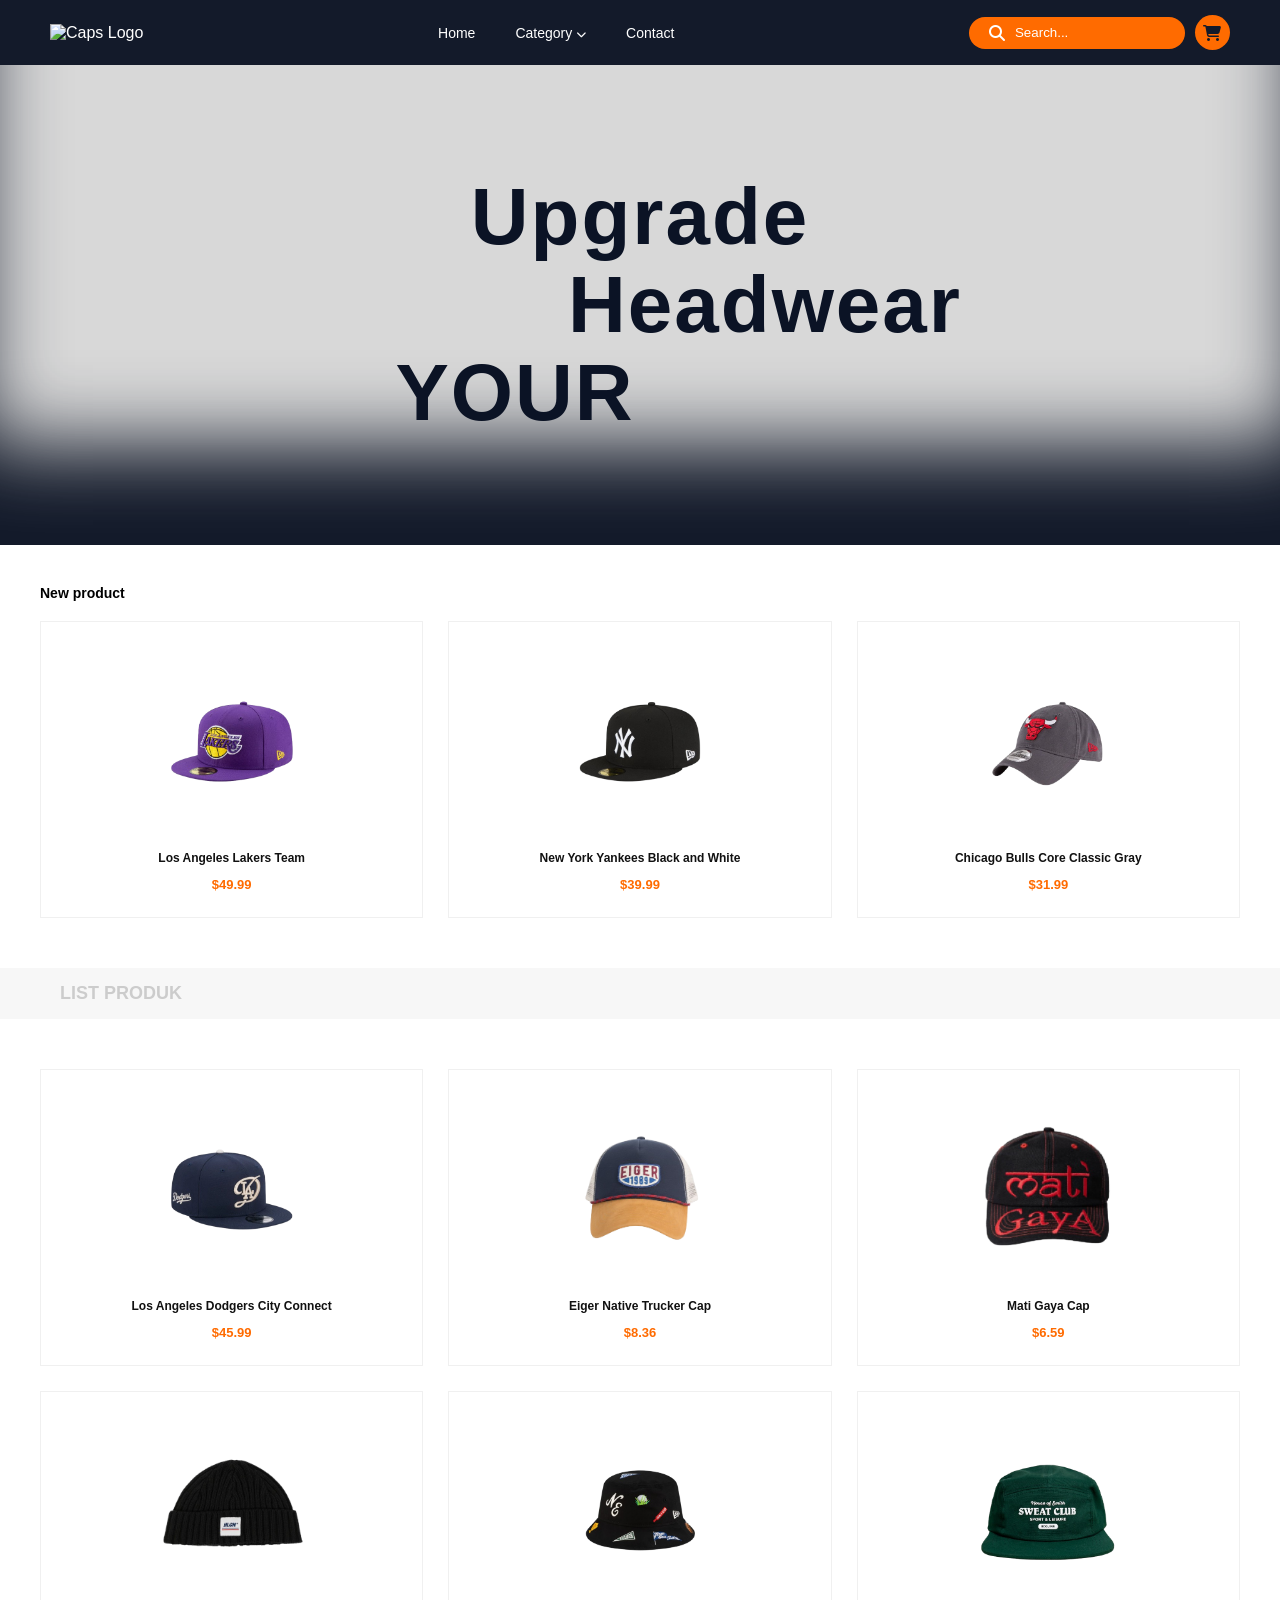
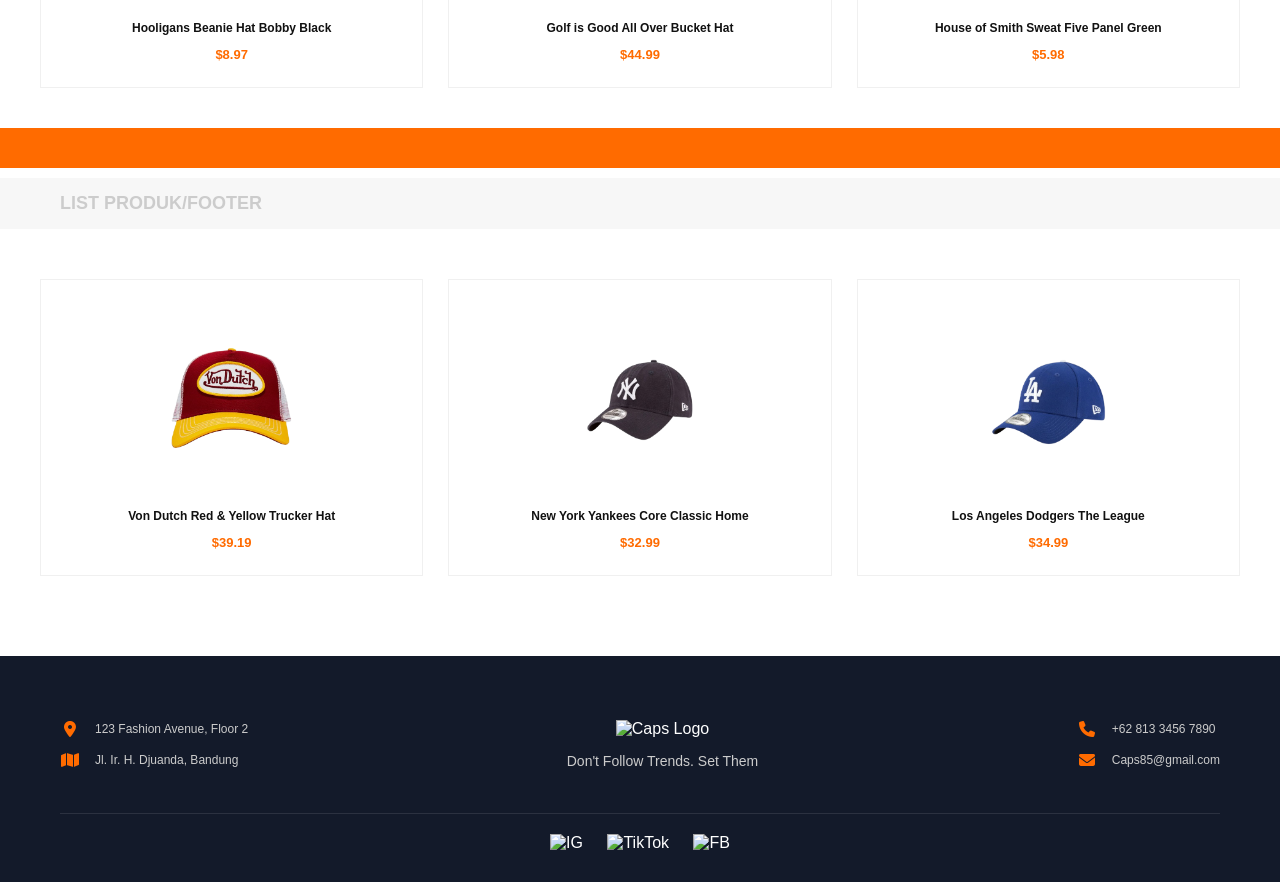
==== index.html @ 256df1fc "first commit" ====
<!DOCTYPE html>
<html lang="id">
<head>
    <meta charset="UTF-8">
    <meta name="viewport" content="width=device-width, initial-scale=1.0">
    <title>Caps - Premium Headwear</title>
    <link rel="stylesheet" href="https://cdnjs.cloudflare.com/ajax/libs/font-awesome/6.4.0/css/all.min.css">
    <link rel="stylesheet" href="css/style.css">
</head>
<body>

    <header class="navbar">
        <div class="logo">
            <img src="assets/images/logo.png" alt="Caps Logo">
        </div>
        <nav class="nav-links">
            <a href="index.html">Home</a>
            <a href="#">Category <i class="fa-solid fa-chevron-down" style="font-size: 10px;"></i></a>
            <a href="#">Contact</a>
        </nav>
        <div class="nav-actions">
            <div class="search-box">
                <i class="fa-solid fa-magnifying-glass"></i>
                <input type="text" placeholder="Search...">
            </div>
            <a href="cart.html" class="cart-icon">
                <i class="fa-solid fa-cart-shopping"></i>
            </a>
        </div>
    </header>

    <section class="hero">
        <div class="hero-text">
            <h1>Upgrade</h1>
            <h1 class="hero-right">Headwear</h1>
            <h1 class="hero-bottom">YOUR</h1>
        </div>
    </section>

    <section class="container products-section">
        <h2 class="section-title">New product</h2>
        <div class="product-grid">
            <div class="product-card" onclick="goToDetail('lakers')">
                <img src="assets/images/lakers.png" alt="Los Angeles Lakers Team">
                <h3>Los Angeles Lakers Team</h3>
                <p class="price">$49.99</p>
            </div>
            <div class="product-card" onclick="goToDetail('yankees-bw')">
                <img src="assets/images/yankees-bw.png" alt="New York Yankees Black and White">
                <h3>New York Yankees Black and White</h3>
                <p class="price">$39.99</p>
            </div>
            <div class="product-card" onclick="goToDetail('bulls')">
                <img src="assets/images/bulls.png" alt="Chicago Bulls Core Classic Gray">
                <h3>Chicago Bulls Core Classic Gray</h3>
                <p class="price">$31.99</p>
            </div>
        </div>
    </section>

    <div class="section-divider">
        <div class="container">
            <h2>LIST PRODUK</h2>
        </div>
    </div>
    
    <section class="container products-section">
        <div class="product-grid">
            <div class="product-card" onclick="goToDetail('dodgers-city')">
                <img src="assets/images/dodgers.png" alt="Los Angeles Dodgers City Connect">
                <h3>Los Angeles Dodgers City Connect</h3>
                <p class="price">$45.99</p>
            </div>
            <div class="product-card" onclick="goToDetail('eiger-native')">
                <img src="assets/images/eiger.png" alt="Eiger Native Trucker Cap">
                <h3>Eiger Native Trucker Cap</h3>
                <p class="price">$8.36</p>
            </div>
            <div class="product-card" onclick="goToDetail('matigaya')">
                <img src="assets/images/matigaya.png" alt="Mati Gaya Cap">
                <h3>Mati Gaya Cap</h3>
                <p class="price">$6.59</p>
            </div>
            <div class="product-card" onclick="goToDetail('beanie')">
                <img src="assets/images/beanie.png" alt="Hooligans Beanie Hat">
                <h3>Hooligans Beanie Hat Bobby Black</h3>
                <p class="price">$8.97</p>
            </div>
            <div class="product-card" onclick="goToDetail('bucket')">
                <img src="assets/images/bucket.png" alt="Golf is Good Bucket Hat">
                <h3>Golf is Good All Over Bucket Hat</h3>
                <p class="price">$44.99</p>
            </div>
            <div class="product-card" onclick="goToDetail('green-panel')">
                <img src="assets/images/green-panel.png" alt="House of Smith Panel Green">
                <h3>House of Smith Sweat Five Panel Green</h3>
                <p class="price">$5.98</p>
            </div>
        </div>
    </section>

    <div class="orange-banner"></div>

    <div class="section-divider">
        <div class="container">
            <h2>LIST PRODUK/FOOTER</h2>
        </div>
    </div>

    <section class="container products-section" style="margin-bottom: 40px;">
        <div class="product-grid">
            <div class="product-card" onclick="goToDetail('vondutch')">
                <img src="assets/images/vondutch.png" alt="Von Dutch Trucker Hat">
                <h3>Von Dutch Red & Yellow Trucker Hat</h3>
                <p class="price">$39.19</p>
            </div>
            <div class="product-card" onclick="goToDetail('yankees-home')">
                <img src="assets/images/yankees-home.png" alt="Yankees Classic Home">
                <h3>New York Yankees Core Classic Home</h3>
                <p class="price">$32.99</p>
            </div>
            <div class="product-card" onclick="goToDetail('dodgers-league')">
                <img src="assets/images/dodgers-league.png" alt="Dodgers The League">
                <h3>Los Angeles Dodgers The League</h3>
                <p class="price">$34.99</p>
            </div>
        </div>
    </section>

    <footer class="footer">
        <div class="container">
            <div class="footer-container">
                <div class="footer-left">
                    <p><i class="fa-solid fa-location-dot"></i> 123 Fashion Avenue, Floor 2</p>
                    <p><i class="fa-solid fa-map"></i> Jl. Ir. H. Djuanda, Bandung</p>
                </div>
                
                <div class="footer-center">
                    <img src="assets/images/logo.png" alt="Caps Logo" class="footer-logo">
                    <p class="slogan">Don't Follow Trends. Set Them</p>
                </div>

                <div class="footer-right">
                    <p><i class="fa-solid fa-phone"></i> +62 813 3456 7890</p>
                    <p><i class="fa-solid fa-envelope"></i> Caps85@gmail.com</p>
                </div>
            </div>
            <div class="footer-social">
                <img src="assets/images/ig-icon.png" alt="IG" class="social-icon">
                <img src="assets/images/tiktok-icon.png" alt="TikTok" class="social-icon">
                <img src="assets/images/fb-icon.png" alt="FB" class="social-icon">
            </div>
        </div>
    </footer>

    <script src="js/script.js"></script>
</body>
</html>
---- css/style.css ----
/* Reset & General Styles */
* {
    margin: 0;
    padding: 0;
    box-sizing: border-box;
    font-family: 'Segoe UI', Tahoma, Geneva, Verdana, sans-serif;
}

body {
    background-color: #ffffff;
    color: #333;
}

.container {
    max-width: 1200px;
    margin: 0 auto;
    padding: 0 20px;
}

/* Variables untuk menyamakan warna dari Figma */
:root {
    --primary-dark: #131a2a; /* Biru gelap untuk navbar & footer */
    --accent-orange: #ff6b00; /* Warna orange khas toko */
    --text-grey: #888;
}

/* NAVBAR */
.navbar {
    display: flex;
    justify-content: space-between;
    align-items: center;
    background-color: var(--primary-dark);
    padding: 15px 50px;
    color: white;
}

.logo img {
    height: 40px;
}

.nav-links {
    display: flex;
    gap: 40px;
}

.nav-links a {
    color: white;
    text-decoration: none;
    font-size: 14px;
}

.nav-actions {
    display: flex;
    align-items: center;
    gap: 20px;
}

.search-box {
    background-color: var(--accent-orange);
    border-radius: 25px;
    padding: 8px 20px;
    display: flex;
    align-items: center;
    gap: 10px;
}

.search-box input {
    background: transparent;
    border: none;
    color: white;
    outline: none;
    width: 150px;
}

.search-box input::placeholder {
    color: white;
}

.cart-icon {
    color: var(--primary-dark);
    background-color: var(--accent-orange);
    height: 35px;
    width: 35px;
    display: flex;
    align-items: center;
    justify-content: center;
    border-radius: 50%;
    text-decoration: none;
    font-size: 16px;
    margin-left: -10px; /* Merapatkan dengan search box */
}

/* HERO SECTION */
.hero {
    height: 480px; /* Ditinggikan agar proporsional dengan gambar */
    
    /* PENTING: Ganti 'hero-bg.jpg' di bawah ini dengan nama file gambar aslimu! */
    /* Contoh: jika nama filemu 'background.png', ubah menjadi url('../assets/images/background.png') */
    background: url('../assets/images/hero-bg.jpg') center top/cover no-repeat;
    
    background-color: #d8d8d8; /* Warna abu-abu pembantu jika gambar salah nama */
    position: relative;
    display: flex;
    align-items: center;
    justify-content: center;
    /* Efek gradasi hitam di bagian bawah gambar agar menyatu mulus ke putih */
    box-shadow: inset 0 -120px 80px -20px var(--primary-dark);
}

.hero-text {
    width: 100%;
    max-width: 800px;
    text-align: center;
    position: relative;
    z-index: 2;
}

.hero h1 {
    font-size: 5rem; /* Teks diperbesar seperti di Figma */
    color: #0b1325; /* Warna teks biru dongker pekat */
    font-weight: 900;
    letter-spacing: 2px;
    line-height: 1.1;
}

.hero .hero-right {
    padding-left: 250px;
}

.hero .hero-bottom {
    padding-right: 250px;
}

/* SECTION TITLE & DIVIDER */
.products-section {
    padding: 40px 0;
}

.section-title {
    font-size: 14px;
    margin-bottom: 20px;
    color: #000;
    font-weight: bold;
}

.section-divider {
    background-color: #f7f7f7;
    padding: 15px 0;
    margin: 10px 0;
}

.section-divider h2 {
    color: #cccccc;
    font-size: 18px;
    font-weight: bold;
    text-transform: uppercase;
}

/* PRODUCT GRID & CARDS */
.product-grid {
    display: grid;
    grid-template-columns: repeat(3, 1fr);
    gap: 25px; /* Jarak antar card */
}

.product-card {
    border: 1px solid #f0f0f0; /* Garis border sangat tipis seperti di desain */
    background: #fff;
    padding: 40px 20px 25px; /* Padding atas diperbesar agar card lebih tinggi */
    text-align: center;
    transition: transform 0.3s ease, box-shadow 0.3s ease;
    cursor: pointer;
}

.product-card:hover {
    box-shadow: 0 8px 20px rgba(0,0,0,0.06);
    transform: translateY(-3px);
}

.product-card img {
    width: 100%;
    height: 160px; /* Tinggi gambar dibatasi agar seragam */
    object-fit: contain; /* Memastikan gambar topi tidak gepeng */
    margin-bottom: 25px;
}

.product-card h3 {
    font-size: 12px; /* Teks judul dikecilkan seperti di Figma */
    margin-bottom: 12px;
    color: #111;
    font-weight: 700;
}

.product-card .price {
    color: var(--accent-orange);
    font-weight: 600;
    font-size: 13px;
}

/* ORANGE BANNER */
.orange-banner {
    background-color: var(--accent-orange);
    height: 40px;
    width: 100%;
}

/* FOOTER */
.footer {
    background-color: var(--primary-dark);
    color: white;
    padding: 50px 0 30px;
}

.footer-container {
    display: flex;
    justify-content: space-between;
    align-items: center;
    border-bottom: 1px solid rgba(255,255,255,0.1);
    padding-bottom: 30px;
    margin-bottom: 20px;
}

.footer-left p, .footer-right p {
    font-size: 12px;
    margin: 15px 0;
    color: #ccc;
    display: flex;
    align-items: center;
}

.footer-left i, .footer-right i {
    color: var(--accent-orange);
    margin-right: 15px;
    font-size: 16px;
    width: 20px;
    text-align: center;
}

.footer-center {
    text-align: center;
}

.footer-logo {
    height: 80px;
    margin-bottom: 15px;
}

.slogan {
    color: #ccc;
    font-size: 14px;
}

.footer-social {
    text-align: center;
    margin-top: 20px;
}

.social-icon {
    height: 30px;
    margin: 0 10px;
    cursor: pointer;
}
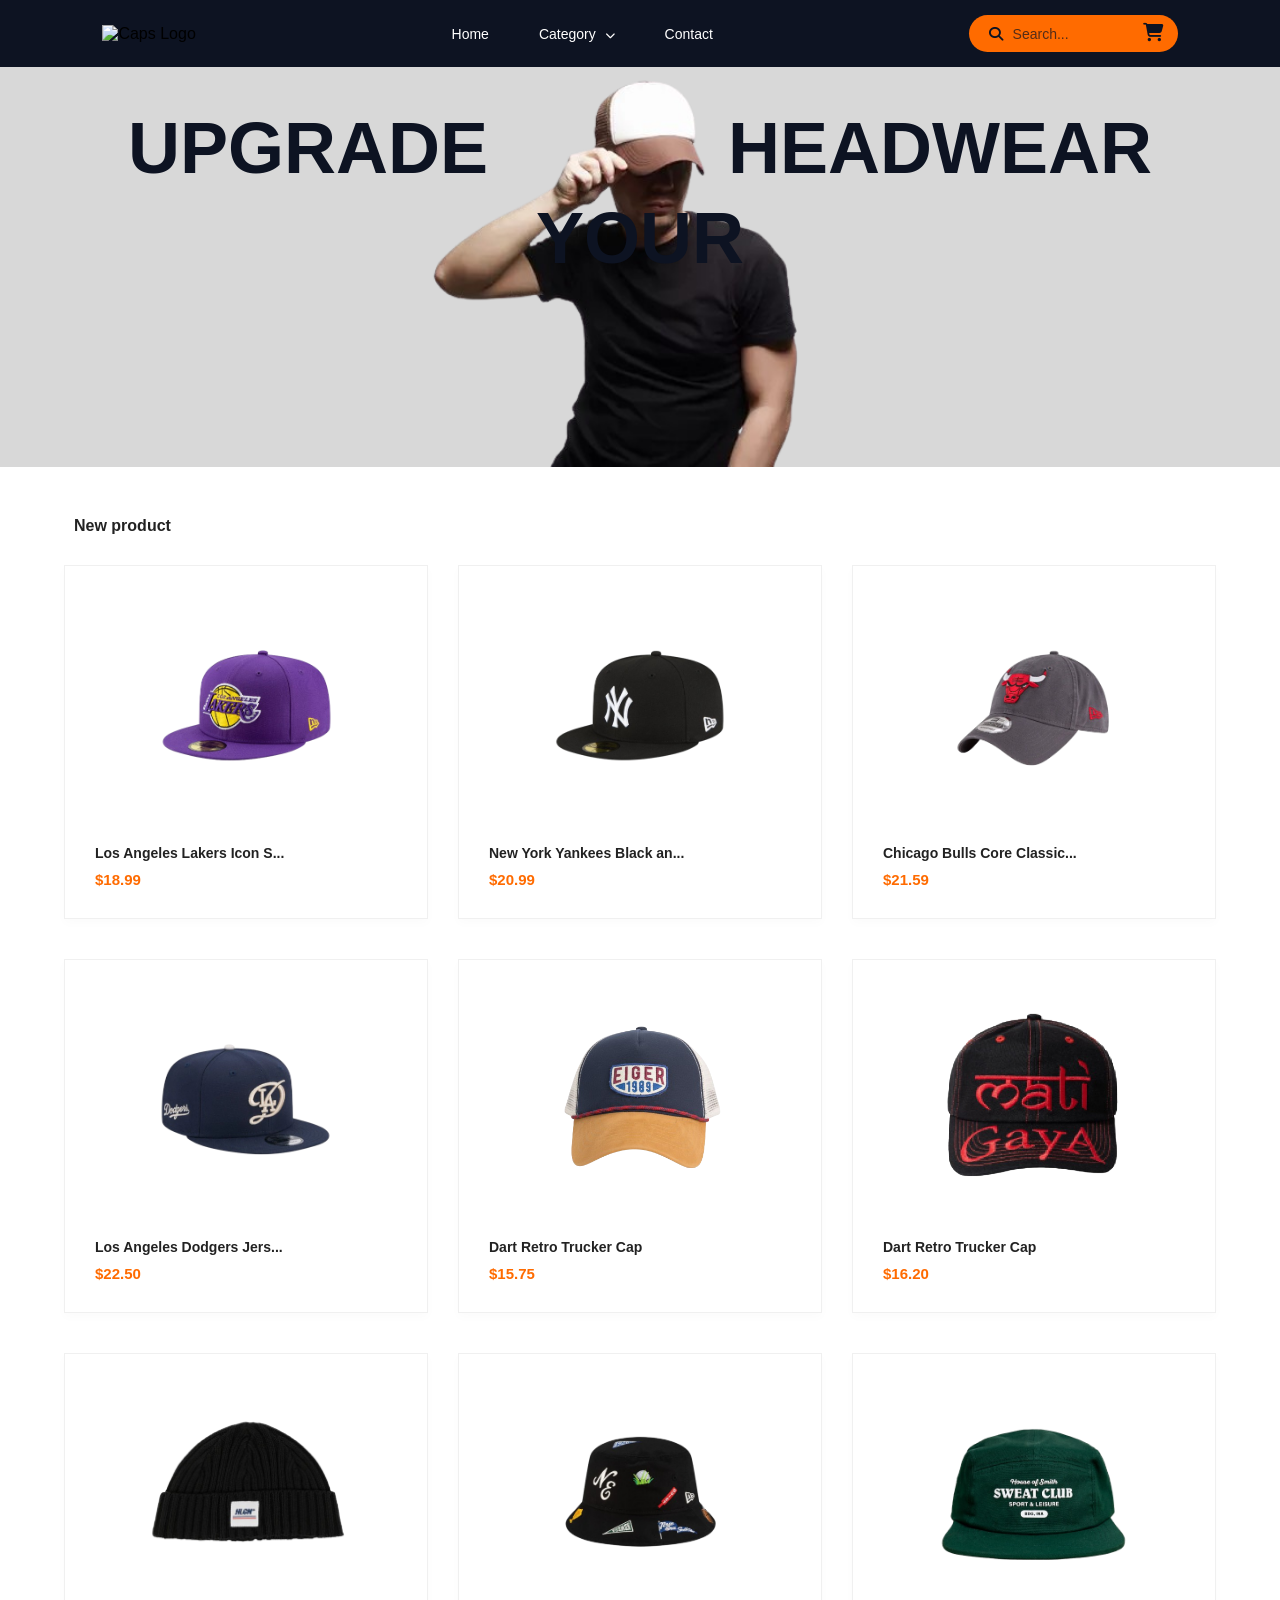
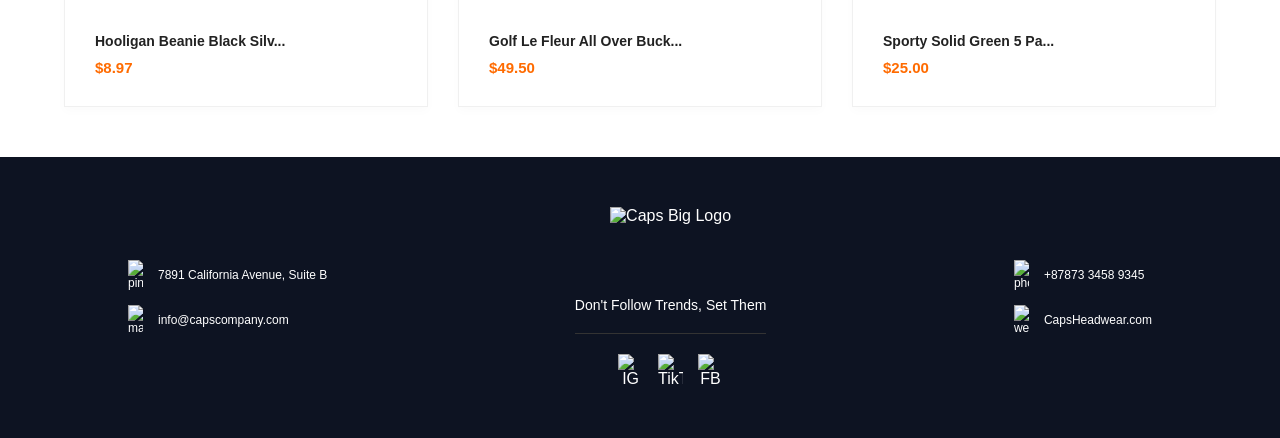
==== commit f0b3b5b6: "Two  commit" ====
--- a/index.html
+++ b/index.html
@@ -3,156 +3,135 @@
 <head>
     <meta charset="UTF-8">
     <meta name="viewport" content="width=device-width, initial-scale=1.0">
-    <title>Caps - Premium Headwear</title>
+    <title>Caps - Upgrade Your Headwear</title>
+    <link rel="stylesheet" href="style.css">
     <link rel="stylesheet" href="https://cdnjs.cloudflare.com/ajax/libs/font-awesome/6.4.0/css/all.min.css">
-    <link rel="stylesheet" href="css/style.css">
 </head>
 <body>
 
     <header class="navbar">
         <div class="logo">
-            <img src="assets/images/logo.png" alt="Caps Logo">
+            <img src="assets/image/logo.png" alt="Caps Logo">
         </div>
         <nav class="nav-links">
-            <a href="index.html">Home</a>
-            <a href="#">Category <i class="fa-solid fa-chevron-down" style="font-size: 10px;"></i></a>
+            <a href="#" class="active">Home</a>
+            <a href="#">Category <i class="fa-solid fa-chevron-down"></i></a>
             <a href="#">Contact</a>
         </nav>
-        <div class="nav-actions">
-            <div class="search-box">
-                <i class="fa-solid fa-magnifying-glass"></i>
+        <div class="nav-right">
+            <div class="search-cart-pill">
+                <i class="fa-solid fa-magnifying-glass search-icon"></i>
                 <input type="text" placeholder="Search...">
+                <a href="cart.html" class="cart-icon"><i class="fa-solid fa-cart-shopping"></i></a>
             </div>
-            <a href="cart.html" class="cart-icon">
-                <i class="fa-solid fa-cart-shopping"></i>
-            </a>
         </div>
     </header>
 
     <section class="hero">
-        <div class="hero-text">
-            <h1>Upgrade</h1>
-            <h1 class="hero-right">Headwear</h1>
-            <h1 class="hero-bottom">YOUR</h1>
+        <div class="hero-container">
+            <h1 class="hero-text">
+                <span class="text-upgrade">Upgrade</span> 
+                <span class="text-headwear">Headwear</span>
+                <span class="text-your">YOUR</span>
+            </h1>
         </div>
     </section>
 
-    <section class="container products-section">
+    <section class="product-section">
         <h2 class="section-title">New product</h2>
+        
         <div class="product-grid">
-            <div class="product-card" onclick="goToDetail('lakers')">
-                <img src="assets/images/lakers.png" alt="Los Angeles Lakers Team">
-                <h3>Los Angeles Lakers Team</h3>
-                <p class="price">$49.99</p>
+            <div class="product-card" onclick="goToDetail(1)">
+                <img src="assets/images/lakers.png" alt="Lakers">
+                <div class="product-info">
+                    <h3>Los Angeles Lakers Icon S...</h3>
+                    <p class="price">$18.99</p>
+                </div>
             </div>
-            <div class="product-card" onclick="goToDetail('yankees-bw')">
-                <img src="assets/images/yankees-bw.png" alt="New York Yankees Black and White">
-                <h3>New York Yankees Black and White</h3>
-                <p class="price">$39.99</p>
+            <div class="product-card" onclick="goToDetail(2)">
+                <img src="assets/images/yankees-bw.png" alt="Yankees">
+                <div class="product-info">
+                    <h3>New York Yankees Black an...</h3>
+                    <p class="price">$20.99</p>
+                </div>
             </div>
-            <div class="product-card" onclick="goToDetail('bulls')">
-                <img src="assets/images/bulls.png" alt="Chicago Bulls Core Classic Gray">
-                <h3>Chicago Bulls Core Classic Gray</h3>
-                <p class="price">$31.99</p>
+            <div class="product-card" onclick="goToDetail(3)">
+                <img src="assets/images/bulls.png" alt="Bulls">
+                <div class="product-info">
+                    <h3>Chicago Bulls Core Classic...</h3>
+                    <p class="price">$21.59</p>
+                </div>
+            </div>
+
+            <div class="product-card" onclick="goToDetail(4)">
+                <img src="assets/images/dodgers.png" alt="Dodgers">
+                <div class="product-info">
+                    <h3>Los Angeles Dodgers Jers...</h3>
+                    <p class="price">$22.50</p>
+                </div>
+            </div>
+            <div class="product-card" onclick="goToDetail(5)">
+                <img src="assets/images/eiger.png" alt="Trucker">
+                <div class="product-info">
+                    <h3>Dart Retro Trucker Cap</h3>
+                    <p class="price">$15.75</p>
+                </div>
+            </div>
+            <div class="product-card" onclick="goToDetail(6)">
+                <img src="assets/images/matigaya.png" alt="Mati Gaya">
+                <div class="product-info">
+                    <h3>Dart Retro Trucker Cap</h3>
+                    <p class="price">$16.20</p>
+                </div>
+            </div>
+
+            <div class="product-card" onclick="goToDetail(7)">
+                <img src="assets/images/beanie.png" alt="Beanie">
+                <div class="product-info">
+                    <h3>Hooligan Beanie Black Silv...</h3>
+                    <p class="price">$8.97</p>
+                </div>
+            </div>
+            <div class="product-card" onclick="goToDetail(8)">
+                <img src="assets/images/bucket.png" alt="Bucket">
+                <div class="product-info">
+                    <h3>Golf Le Fleur All Over Buck...</h3>
+                    <p class="price">$49.50</p>
+                </div>
+            </div>
+            <div class="product-card" onclick="goToDetail(9)">
+                <img src="assets/images/green-panel.png" alt="Green Cap">
+                <div class="product-info">
+                    <h3>Sporty Solid Green 5 Pa...</h3>
+                    <p class="price">$25.00</p>
+                </div>
             </div>
         </div>
     </section>
 
-    <div class="section-divider">
-        <div class="container">
-            <h2>LIST PRODUK</h2>
-        </div>
-    </div>
-    
-    <section class="container products-section">
-        <div class="product-grid">
-            <div class="product-card" onclick="goToDetail('dodgers-city')">
-                <img src="assets/images/dodgers.png" alt="Los Angeles Dodgers City Connect">
-                <h3>Los Angeles Dodgers City Connect</h3>
-                <p class="price">$45.99</p>
+     <footer class="footer">
+        <div class="footer-container">
+            <div class="footer-left">
+                <p><img src="assets/image/icon-pin.png" alt="pin" class="footer-icon"> 7891 California Avenue, Suite B</p>
+                <p><img src="assets/image/icon-mail.png" alt="mail" class="footer-icon"> info@capscompany.com</p>
             </div>
-            <div class="product-card" onclick="goToDetail('eiger-native')">
-                <img src="assets/images/eiger.png" alt="Eiger Native Trucker Cap">
-                <h3>Eiger Native Trucker Cap</h3>
-                <p class="price">$8.36</p>
-            </div>
-            <div class="product-card" onclick="goToDetail('matigaya')">
-                <img src="assets/images/matigaya.png" alt="Mati Gaya Cap">
-                <h3>Mati Gaya Cap</h3>
-                <p class="price">$6.59</p>
-            </div>
-            <div class="product-card" onclick="goToDetail('beanie')">
-                <img src="assets/images/beanie.png" alt="Hooligans Beanie Hat">
-                <h3>Hooligans Beanie Hat Bobby Black</h3>
-                <p class="price">$8.97</p>
-            </div>
-            <div class="product-card" onclick="goToDetail('bucket')">
-                <img src="assets/images/bucket.png" alt="Golf is Good Bucket Hat">
-                <h3>Golf is Good All Over Bucket Hat</h3>
-                <p class="price">$44.99</p>
-            </div>
-            <div class="product-card" onclick="goToDetail('green-panel')">
-                <img src="assets/images/green-panel.png" alt="House of Smith Panel Green">
-                <h3>House of Smith Sweat Five Panel Green</h3>
-                <p class="price">$5.98</p>
-            </div>
-        </div>
-    </section>
-
-    <div class="orange-banner"></div>
-
-    <div class="section-divider">
-        <div class="container">
-            <h2>LIST PRODUK/FOOTER</h2>
-        </div>
-    </div>
-
-    <section class="container products-section" style="margin-bottom: 40px;">
-        <div class="product-grid">
-            <div class="product-card" onclick="goToDetail('vondutch')">
-                <img src="assets/images/vondutch.png" alt="Von Dutch Trucker Hat">
-                <h3>Von Dutch Red & Yellow Trucker Hat</h3>
-                <p class="price">$39.19</p>
-            </div>
-            <div class="product-card" onclick="goToDetail('yankees-home')">
-                <img src="assets/images/yankees-home.png" alt="Yankees Classic Home">
-                <h3>New York Yankees Core Classic Home</h3>
-                <p class="price">$32.99</p>
-            </div>
-            <div class="product-card" onclick="goToDetail('dodgers-league')">
-                <img src="assets/images/dodgers-league.png" alt="Dodgers The League">
-                <h3>Los Angeles Dodgers The League</h3>
-                <p class="price">$34.99</p>
-            </div>
-        </div>
-    </section>
-
-    <footer class="footer">
-        <div class="container">
-            <div class="footer-container">
-                <div class="footer-left">
-                    <p><i class="fa-solid fa-location-dot"></i> 123 Fashion Avenue, Floor 2</p>
-                    <p><i class="fa-solid fa-map"></i> Jl. Ir. H. Djuanda, Bandung</p>
-                </div>
-                
-                <div class="footer-center">
-                    <img src="assets/images/logo.png" alt="Caps Logo" class="footer-logo">
-                    <p class="slogan">Don't Follow Trends. Set Them</p>
-                </div>
-
-                <div class="footer-right">
-                    <p><i class="fa-solid fa-phone"></i> +62 813 3456 7890</p>
-                    <p><i class="fa-solid fa-envelope"></i> Caps85@gmail.com</p>
+            <div class="footer-center">
+                <img src="assets/image/logo-footer.png" alt="Caps Big Logo" class="footer-big-logo">
+                <p class="tagline">Don't Follow Trends, Set Them</p>
+                <div class="footer-line"></div>
+                <div class="social-icons">
+                    <img src="assets/image/icon-ig.png" alt="IG">
+                    <img src="assets/image/icon-tiktok.png" alt="TikTok">
+                    <img src="assets/image/icon-fb.png" alt="FB">
                 </div>
             </div>
-            <div class="footer-social">
-                <img src="assets/images/ig-icon.png" alt="IG" class="social-icon">
-                <img src="assets/images/tiktok-icon.png" alt="TikTok" class="social-icon">
-                <img src="assets/images/fb-icon.png" alt="FB" class="social-icon">
+            <div class="footer-right">
+                <p><img src="assets/image/icon-phone.png" alt="phone" class="footer-icon"> +87873 3458 9345</p>
+                <p><img src="assets/image/icon-web.png" alt="web" class="footer-icon"> CapsHeadwear.com</p>
             </div>
         </div>
     </footer>
 
-    <script src="js/script.js"></script>
+    <script src="script.js"></script>
 </body>
 </html>
--- a/style.css
+++ b/style.css
@@ -0,0 +1,248 @@
+/* --- RESET & GOALS --- */
+* {
+    margin: 0;
+    padding: 0;
+    box-sizing: border-box;
+    font-family: 'Segoe UI', Tahoma, Geneva, Verdana, sans-serif;
+}
+
+body {
+    background-color: #ffffff;
+}
+
+:root {
+    --navy-blue: #0d1322;
+    --orange: #ff6b00;
+    --text-dark: #222222;
+    --text-light: #888888;
+}
+
+/* --- NAVBAR --- */
+.navbar {
+    background-color: var(--navy-blue);
+    display: flex;
+    justify-content: space-between;
+    align-items: center;
+    padding: 15px 8%; /* Jarak navbar dilebarkan */
+}
+
+.logo img {
+    height: 40px; /* Sesuaikan ukuran logo */
+}
+
+.nav-links {
+    display: flex;
+    gap: 50px; /* Jarak antar menu diperlebar */
+}
+
+.nav-links a {
+    color: #ffffff;
+    text-decoration: none;
+    font-size: 14px;
+    font-weight: 500;
+}
+
+.nav-links a i {
+    font-size: 10px;
+    margin-left: 5px;
+}
+
+/* Penyatuan Search dan Cart sesuai desain */
+.search-cart-pill {
+    background-color: var(--orange);
+    border-radius: 50px;
+    display: flex;
+    align-items: center;
+    padding: 8px 15px 8px 20px;
+}
+
+.search-icon {
+    color: var(--navy-blue);
+    font-size: 14px;
+}
+
+.search-cart-pill input {
+    background: transparent;
+    border: none;
+    color: var(--navy-blue);
+    outline: none;
+    width: 120px;
+    margin-left: 10px;
+    font-size: 14px;
+}
+
+.search-cart-pill input::placeholder {
+    color: var(--navy-blue);
+    opacity: 0.7;
+}
+
+.cart-icon {
+    color: var(--navy-blue);
+    font-size: 18px;
+    margin-left: 10px;
+    text-decoration: none;
+}
+
+/* --- HERO SECTION --- */
+.hero {
+    background: url('assets/images/hero-bg.png') no-repeat center center;
+    background-color: #d8d8d8;
+    background-size: contain;
+    height: 400px; /* Tinggi hero section diperkecil dari 450px menjadi 300px */
+    position: relative;
+    display: flex;
+    justify-content: center;
+    box-shadow: inset 0 -80px 80px -20px var(--primary-dark);
+}
+
+.hero-container {
+    width: 80%;
+    position: relative;
+}
+
+.hero-text {
+    color: var(--navy-blue);
+    font-size: 4.5rem; /* Ukuran font disesuaikan sedikit agar muat dengan tinggi baru */
+    font-weight: 900;
+    text-transform: uppercase;
+    position: absolute;
+    width: 100%;
+    height: 100%;
+}
+
+.text-upgrade {
+    position: absolute;
+    top: 40px; /* Posisi disesuaikan */
+    left: 0;
+}
+
+.text-headwear {
+    position: absolute;
+    top: 40px; /* Posisi disesuaikan */
+    right: 0;
+}
+
+.text-your {
+    position: absolute;
+    top: 130px; /* Posisi disesuaikan */
+    left: 50%;
+    transform: translateX(-50%);
+}
+
+/* --- PRODUCT SECTION --- */
+.product-section {
+    padding: 50px 0;
+    width: 90%; /* Diperlebar agar ruang untuk card lebih maksimal */
+    margin: 0 auto; 
+}
+
+.section-title {
+    font-size: 16px;
+    font-weight: bold;
+    color: var(--text-dark);
+    margin-bottom: 30px;
+    padding-left: 10px;
+}
+
+.product-grid {
+    display: grid;
+    grid-template-columns: repeat(3, 1fr); 
+    column-gap: 30px;
+    row-gap: 40px;
+}
+
+.product-card {
+    background: #fff;
+    border: 1px solid #f0f0f0;
+    padding: 30px 20px; /* Padding atas-bawah diperbesar agar card lebih tinggi */
+    text-align: center;
+    cursor: pointer;
+    box-shadow: 0 4px 10px rgba(0,0,0,0.02);
+}
+
+.product-card img {
+    width: 90%; /* Memaksimalkan lebar gambar topi di dalam card */
+    height: 220px; /* Gambar topi dibuat lebih tinggi/besar */
+    object-fit: contain;
+    margin-bottom: 25px; /* Jarak antara gambar dan teks diperbesar */
+}
+
+.product-info {
+    text-align: left; 
+    padding: 0 10px; /* Memberi sedikit ruang agar teks tidak terlalu menempel ke tepi card */
+}
+
+.product-info h3 {
+    font-size: 14px; /* Teks judul produk sedikit dibesarkan */
+    font-weight: 600;
+    color: var(--text-dark);
+    margin-bottom: 10px;
+    white-space: nowrap;
+    overflow: hidden;
+    text-overflow: ellipsis; 
+}
+
+.product-info .price {
+    font-size: 15px; /* Ukuran harga sedikit dibesarkan */
+    color: var(--orange);
+    font-weight: bold;
+}
+
+/* --- FOOTER --- */
+.footer {
+    background-color: var(--navy-blue);
+    padding: 50px 10%;
+    color: #fff;
+}
+
+.footer-container {
+    display: flex;
+    justify-content: space-between;
+    align-items: center;
+}
+
+.footer-left p, .footer-right p {
+    font-size: 12px;
+    margin: 15px 0;
+    display: flex;
+    align-items: center;
+    gap: 15px;
+}
+
+.footer-icon {
+    width: 15px; /* Asumsi menggunakan icon gambar kecil */
+}
+
+.footer-center {
+    text-align: center;
+    display: flex;
+    flex-direction: column;
+    align-items: center;
+}
+
+.footer-big-logo {
+    height: 80px;
+    margin-bottom: 10px;
+}
+
+.tagline {
+    font-size: 14px;
+    margin-bottom: 20px;
+}
+
+.footer-line {
+    width: 100%;
+    height: 1px;
+    background-color: #333; /* Garis pemisah */
+    margin-bottom: 20px;
+}
+
+.social-icons {
+    display: flex;
+    gap: 15px;
+}
+
+.social-icons img {
+    width: 25px;
+    cursor: pointer;
+}
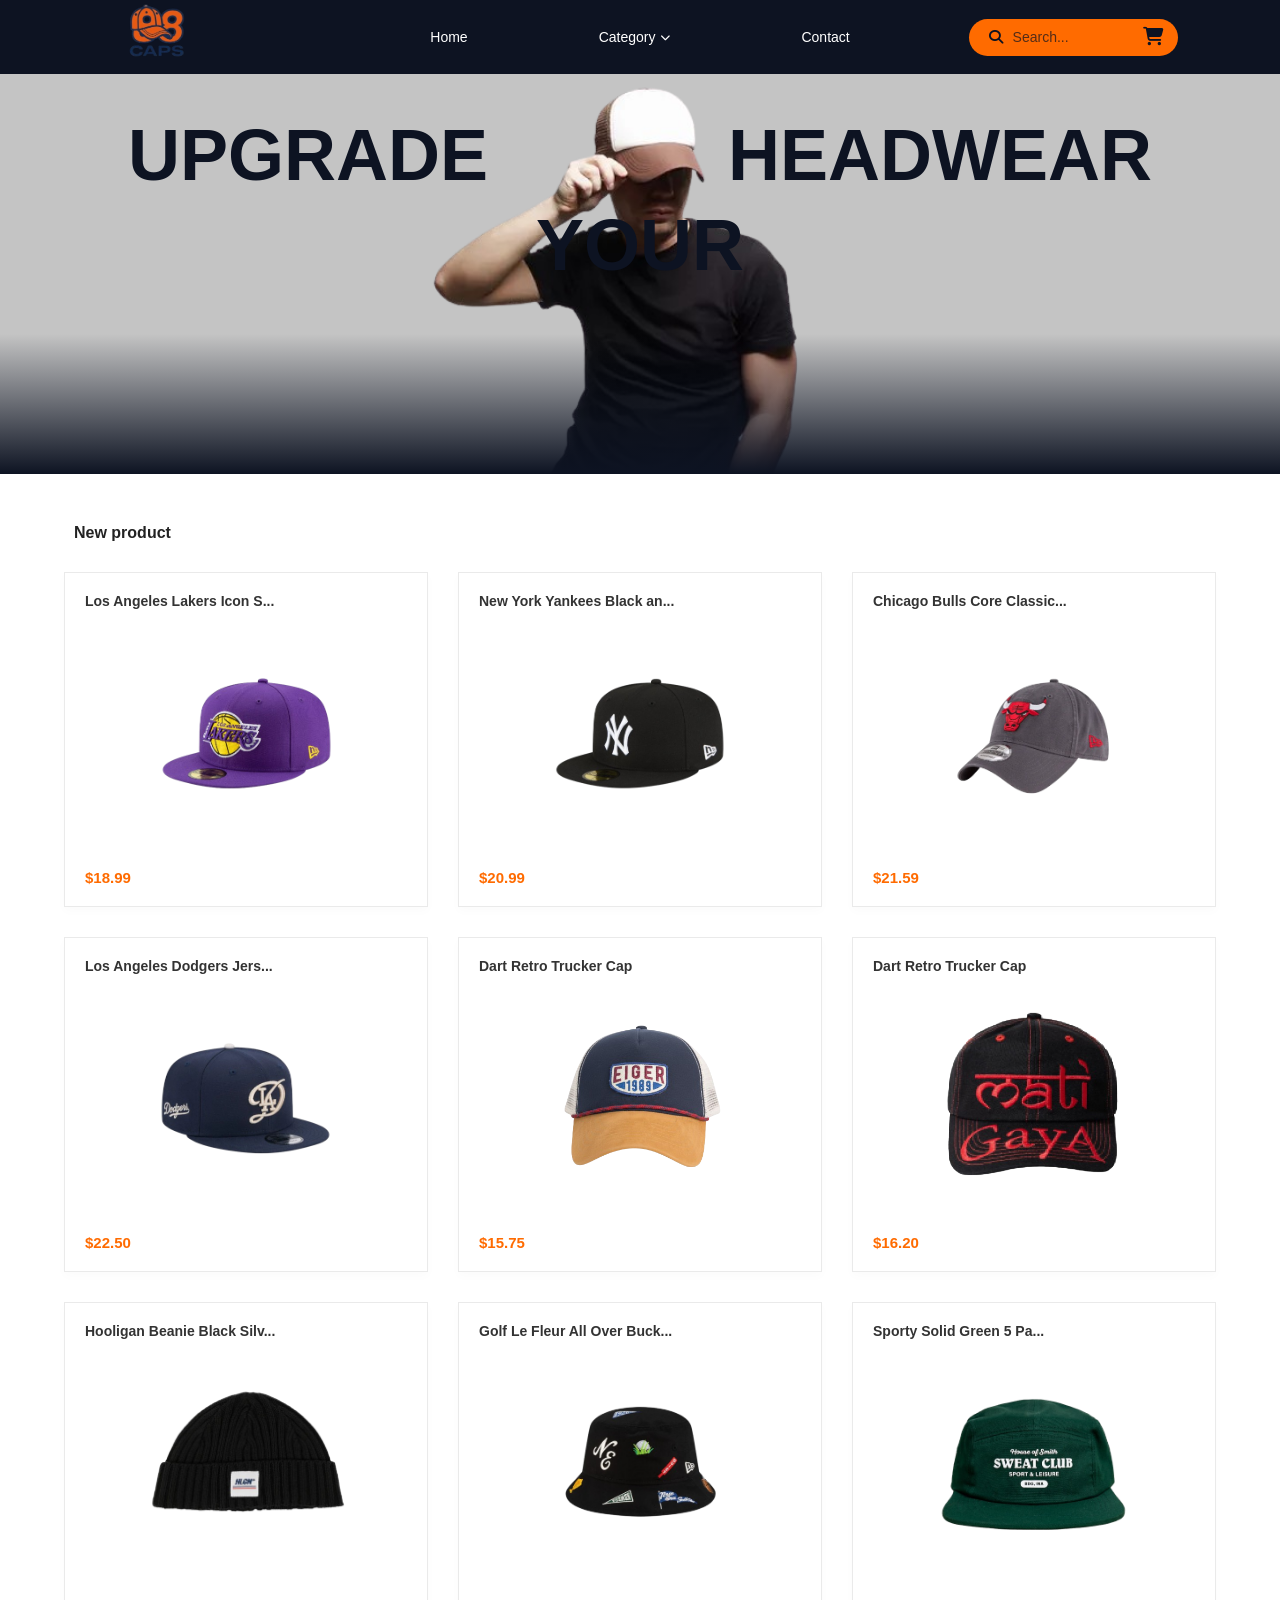
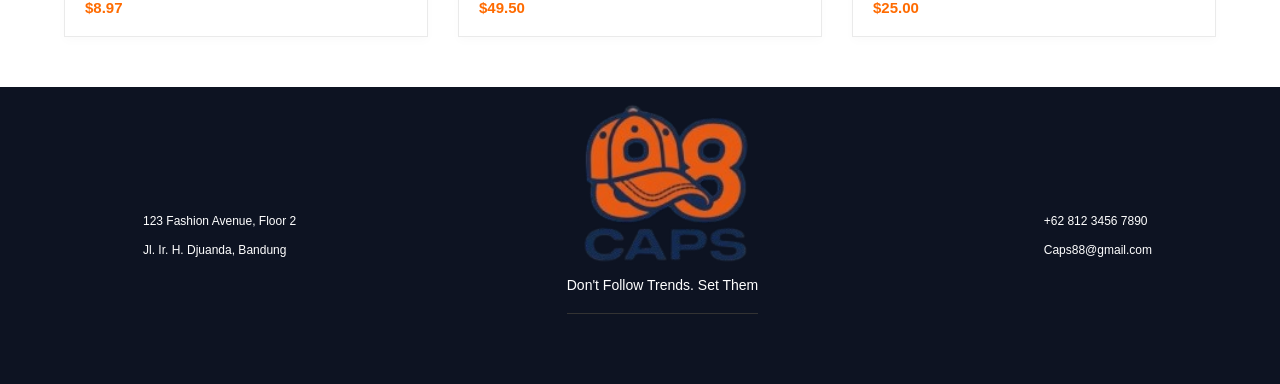
==== commit f0ab5971: "three commit" ====
--- a/index.html
+++ b/index.html
@@ -6,18 +6,28 @@
     <title>Caps - Upgrade Your Headwear</title>
     <link rel="stylesheet" href="style.css">
     <link rel="stylesheet" href="https://cdnjs.cloudflare.com/ajax/libs/font-awesome/6.4.0/css/all.min.css">
+    <script src="https://code.iconify.design/iconify-icon/1.0.7/iconify-icon.min.js"></script>
 </head>
 <body>
 
     <header class="navbar">
         <div class="logo">
-            <img src="assets/image/logo.png" alt="Caps Logo">
+            <img src="assets/images/logo.png" alt="Caps Logo">
         </div>
         <nav class="nav-links">
-            <a href="#" class="active">Home</a>
-            <a href="#">Category <i class="fa-solid fa-chevron-down"></i></a>
-            <a href="#">Contact</a>
-        </nav>
+    <a href="index.html">Home</a>
+    
+    <div class="dropdown">
+        <a href="#" style="cursor: pointer;">Category <i class="fa-solid fa-chevron-down"></i></a>
+        <div class="dropdown-content">
+            <a href="category-snapback.html">Snapback Hats</a>
+            <a href="category-trucker.html">Trucker Hats</a>
+            <a href="category-baseball.html">Baseball Hats</a>
+        </div>
+    </div>
+    
+    <a href="#">Contact</a>
+</nav>
         <div class="nav-right">
             <div class="search-cart-pill">
                 <i class="fa-solid fa-magnifying-glass search-icon"></i>
@@ -41,94 +51,115 @@
         <h2 class="section-title">New product</h2>
         
         <div class="product-grid">
+            
             <div class="product-card" onclick="goToDetail(1)">
-                <img src="assets/images/lakers.png" alt="Lakers">
-                <div class="product-info">
-                    <h3>Los Angeles Lakers Icon S...</h3>
-                    <p class="price">$18.99</p>
+                <h3 class="product-title">Los Angeles Lakers Icon S...</h3>
+                <div class="card-image-container">
+                    <img src="assets/images/lakers.png" alt="Lakers" class="img-product">
+                    <img src="assets/images/lakers-model.png" alt="Lakers Model" class="img-model">
                 </div>
+                <p class="price">$18.99</p>
             </div>
+            
             <div class="product-card" onclick="goToDetail(2)">
-                <img src="assets/images/yankees-bw.png" alt="Yankees">
-                <div class="product-info">
-                    <h3>New York Yankees Black an...</h3>
-                    <p class="price">$20.99</p>
+                <h3 class="product-title">New York Yankees Black an...</h3>
+                <div class="card-image-container">
+                    <img src="assets/images/yankees-bw.png" alt="Yankees" class="img-product">
+                    <img src="assets/images/yankees-model.png" alt="Yankees Model" class="img-model">
                 </div>
+                <p class="price">$20.99</p>
             </div>
+            
             <div class="product-card" onclick="goToDetail(3)">
-                <img src="assets/images/bulls.png" alt="Bulls">
-                <div class="product-info">
-                    <h3>Chicago Bulls Core Classic...</h3>
-                    <p class="price">$21.59</p>
+                <h3 class="product-title">Chicago Bulls Core Classic...</h3>
+                <div class="card-image-container">
+                    <img src="assets/images/bulls.png" alt="Bulls" class="img-product">
+                    <img src="assets/images/bulls-model.png" alt="Bulls Model" class="img-model">
                 </div>
+                <p class="price">$21.59</p>
             </div>
 
             <div class="product-card" onclick="goToDetail(4)">
-                <img src="assets/images/dodgers.png" alt="Dodgers">
-                <div class="product-info">
-                    <h3>Los Angeles Dodgers Jers...</h3>
-                    <p class="price">$22.50</p>
+                <h3 class="product-title">Los Angeles Dodgers Jers...</h3>
+                <div class="card-image-container">
+                    <img src="assets/images/dodgers.png" alt="Dodgers" class="img-product">
+                    <img src="assets/images/dodgers-model.png" alt="Dodgers Model" class="img-model">
                 </div>
+                <p class="price">$22.50</p>
             </div>
+            
             <div class="product-card" onclick="goToDetail(5)">
-                <img src="assets/images/eiger.png" alt="Trucker">
-                <div class="product-info">
-                    <h3>Dart Retro Trucker Cap</h3>
-                    <p class="price">$15.75</p>
+                <h3 class="product-title">Dart Retro Trucker Cap</h3>
+                <div class="card-image-container">
+                    <img src="assets/images/eiger.png" alt="Trucker" class="img-product">
+                    <img src="assets/images/eiger-model.png" alt="Trucker Model" class="img-model">
                 </div>
+                <p class="price">$15.75</p>
             </div>
+            
             <div class="product-card" onclick="goToDetail(6)">
-                <img src="assets/images/matigaya.png" alt="Mati Gaya">
-                <div class="product-info">
-                    <h3>Dart Retro Trucker Cap</h3>
-                    <p class="price">$16.20</p>
+                <h3 class="product-title">Dart Retro Trucker Cap</h3>
+                <div class="card-image-container">
+                    <img src="assets/images/matigaya.png" alt="Mati Gaya" class="img-product">
+                    <img src="assets/images/matigaya-model.png" alt="Mati Gaya Model" class="img-model">
                 </div>
+                <p class="price">$16.20</p>
             </div>
 
             <div class="product-card" onclick="goToDetail(7)">
-                <img src="assets/images/beanie.png" alt="Beanie">
-                <div class="product-info">
-                    <h3>Hooligan Beanie Black Silv...</h3>
-                    <p class="price">$8.97</p>
+                <h3 class="product-title">Hooligan Beanie Black Silv...</h3>
+                <div class="card-image-container">
+                    <img src="assets/images/beanie.png" alt="Beanie" class="img-product">
+                    <img src="assets/images/beanie-model.png" alt="Beanie Model" class="img-model">
                 </div>
+                <p class="price">$8.97</p>
             </div>
+            
             <div class="product-card" onclick="goToDetail(8)">
-                <img src="assets/images/bucket.png" alt="Bucket">
-                <div class="product-info">
-                    <h3>Golf Le Fleur All Over Buck...</h3>
-                    <p class="price">$49.50</p>
+                <h3 class="product-title">Golf Le Fleur All Over Buck...</h3>
+                <div class="card-image-container">
+                    <img src="assets/images/bucket.png" alt="Bucket" class="img-product">
+                    <img src="assets/images/bucket-model.png" alt="Bucket Model" class="img-model">
                 </div>
+                <p class="price">$49.50</p>
             </div>
+            
             <div class="product-card" onclick="goToDetail(9)">
-                <img src="assets/images/green-panel.png" alt="Green Cap">
-                <div class="product-info">
-                    <h3>Sporty Solid Green 5 Pa...</h3>
-                    <p class="price">$25.00</p>
+                <h3 class="product-title">Sporty Solid Green 5 Pa...</h3>
+                <div class="card-image-container">
+                    <img src="assets/images/green-panel.png" alt="Green Cap" class="img-product">
+                    <img src="assets/images/green-panel-model.png" alt="Green Cap Model" class="img-model">
                 </div>
+                <p class="price">$25.00</p>
             </div>
+
         </div>
     </section>
 
      <footer class="footer">
         <div class="footer-container">
+            
             <div class="footer-left">
-                <p><img src="assets/image/icon-pin.png" alt="pin" class="footer-icon"> 7891 California Avenue, Suite B</p>
-                <p><img src="assets/image/icon-mail.png" alt="mail" class="footer-icon"> info@capscompany.com</p>
+                <p><iconify-icon icon="mdi:map-marker" class="footer-icon" style="color: #ff3b3b;"></iconify-icon> 123 Fashion Avenue, Floor 2</p>
+                <p><iconify-icon icon="noto:map" class="footer-icon"></iconify-icon> Jl. Ir. H. Djuanda, Bandung</p>
             </div>
+            
             <div class="footer-center">
-                <img src="assets/image/logo-footer.png" alt="Caps Big Logo" class="footer-big-logo">
-                <p class="tagline">Don't Follow Trends, Set Them</p>
+                <img src="assets/images/logo.png" alt="Caps Big Logo" class="footer-big-logo">
+                <p class="tagline">Don't Follow Trends. Set Them</p>
                 <div class="footer-line"></div>
                 <div class="social-icons">
-                    <img src="assets/image/icon-ig.png" alt="IG">
-                    <img src="assets/image/icon-tiktok.png" alt="TikTok">
-                    <img src="assets/image/icon-fb.png" alt="FB">
+                    <iconify-icon icon="skill-icons:instagram" class="socmed-icon"></iconify-icon>
+                    <iconify-icon icon="logos:tiktok-icon" class="socmed-icon"></iconify-icon>
+                    <iconify-icon icon="logos:facebook" class="socmed-icon"></iconify-icon>
                 </div>
             </div>
+            
             <div class="footer-right">
-                <p><img src="assets/image/icon-phone.png" alt="phone" class="footer-icon"> +87873 3458 9345</p>
-                <p><img src="assets/image/icon-web.png" alt="web" class="footer-icon"> CapsHeadwear.com</p>
+                <p><iconify-icon icon="mdi:phone" class="footer-icon" style="color: #ff3b3b;"></iconify-icon> +62 812 3456 7890</p>
+                <p><iconify-icon icon="fluent-emoji-flat:envelope" class="footer-icon"></iconify-icon> Caps88@gmail.com</p>
             </div>
+            
         </div>
     </footer>
 
--- a/style.css
+++ b/style.css
@@ -23,16 +23,23 @@
     display: flex;
     justify-content: space-between;
     align-items: center;
-    padding: 15px 8%; /* Jarak navbar dilebarkan */
+    padding: 15px 8%;
+    position: relative;
+    z-index: 9999;
 }
 
 .logo img {
-    height: 40px; /* Sesuaikan ukuran logo */
+    height: 40px; 
+    transform: scale(2.0); 
+    transform-origin: left center; 
 }
 
 .nav-links {
     display: flex;
-    gap: 50px; /* Jarak antar menu diperlebar */
+    gap: 95px; 
+    position: absolute; 
+    left: 50%; 
+    transform: translateX(-50%); 
 }
 
 .nav-links a {
@@ -40,14 +47,30 @@
     text-decoration: none;
     font-size: 14px;
     font-weight: 500;
+    padding: 8px 18px; 
+    border-radius: 20px; 
+    transition: all 0.3s ease; 
+    display: flex;
+    align-items: center;
 }
 
 .nav-links a i {
     font-size: 10px;
     margin-left: 5px;
-}
-
-/* Penyatuan Search dan Cart sesuai desain */
+    transition: transform 0.3s ease; 
+}
+
+.nav-links a:hover, 
+.nav-links a.active {
+    background-color: var(--orange);
+    color: var(--navy-blue); 
+    font-weight: bold;
+}
+
+.nav-links a:hover i {
+    transform: rotate(180deg);
+}
+
 .search-cart-pill {
     background-color: var(--orange);
     border-radius: 50px;
@@ -82,17 +105,58 @@
     margin-left: 10px;
     text-decoration: none;
 }
+/* =========================================
+   DROPDOWN NAVBAR KATEGORI (SIMPEL)
+========================================= */
+.dropdown {
+    position: relative;
+    display: inline-block;
+}
+
+.dropdown-content {
+    display: none;
+    position: absolute;
+    background-color: var(--navy-blue); /* Mengikuti warna background navbar */
+    min-width: 150px;
+    z-index: 999;
+    top: 100%; 
+    left: 0;
+    padding: 10px 0; /* Memberi sedikit jarak atas bawah */
+}
+
+.dropdown-content a {
+    color: #ffffff; /* Teks warna putih agar terbaca di background gelap */
+    padding: 10px 15px;
+    text-decoration: none;
+    display: block;
+    font-size: 15px;
+    transition: color 0.2s ease-in-out;
+}
+
+/* Efek hover yang lebih simpel */
+.dropdown-content a:hover {
+    background-color: transparent; /* Hilangkan blok warna saat hover */
+    color: var(--orange); /* Hanya teksnya yang berubah jadi oranye */
+}
+
+/* Munculkan dropdown saat di-hover */
+.dropdown:hover .dropdown-content {
+    display: block;
+}
 
 /* --- HERO SECTION --- */
 .hero {
-    background: url('assets/images/hero-bg.png') no-repeat center center;
-    background-color: #d8d8d8;
-    background-size: contain;
-    height: 400px; /* Tinggi hero section diperkecil dari 450px menjadi 300px */
+    background-color: #c4c4c4;
+    background-image: 
+        linear-gradient(to bottom, rgba(13, 19, 34, 0) 65%, #0d1322 100%), 
+        url('assets/images/hero-bg.png');
+    background-size: 100% 100%, contain;
+    background-position: center bottom, center bottom;
+    background-repeat: no-repeat, no-repeat;
+    height: 400px;
     position: relative;
     display: flex;
     justify-content: center;
-    box-shadow: inset 0 -80px 80px -20px var(--primary-dark);
 }
 
 .hero-container {
@@ -102,7 +166,7 @@
 
 .hero-text {
     color: var(--navy-blue);
-    font-size: 4.5rem; /* Ukuran font disesuaikan sedikit agar muat dengan tinggi baru */
+    font-size: 4.5rem; 
     font-weight: 900;
     text-transform: uppercase;
     position: absolute;
@@ -112,19 +176,19 @@
 
 .text-upgrade {
     position: absolute;
-    top: 40px; /* Posisi disesuaikan */
+    top: 40px; 
     left: 0;
 }
 
 .text-headwear {
     position: absolute;
-    top: 40px; /* Posisi disesuaikan */
+    top: 40px; 
     right: 0;
 }
 
 .text-your {
     position: absolute;
-    top: 130px; /* Posisi disesuaikan */
+    top: 130px; 
     left: 50%;
     transform: translateX(-50%);
 }
@@ -132,7 +196,7 @@
 /* --- PRODUCT SECTION --- */
 .product-section {
     padding: 50px 0;
-    width: 90%; /* Diperlebar agar ruang untuk card lebih maksimal */
+    width: 90%; 
     margin: 0 auto; 
 }
 
@@ -154,38 +218,74 @@
 .product-card {
     background: #fff;
     border: 1px solid #f0f0f0;
-    padding: 30px 20px; /* Padding atas-bawah diperbesar agar card lebih tinggi */
-    text-align: center;
+    padding: 30px 20px; 
+    text-align: left; 
     cursor: pointer;
     box-shadow: 0 4px 10px rgba(0,0,0,0.02);
-}
-
-.product-card img {
-    width: 90%; /* Memaksimalkan lebar gambar topi di dalam card */
-    height: 220px; /* Gambar topi dibuat lebih tinggi/besar */
-    object-fit: contain;
-    margin-bottom: 25px; /* Jarak antara gambar dan teks diperbesar */
-}
-
-.product-info {
-    text-align: left; 
-    padding: 0 10px; /* Memberi sedikit ruang agar teks tidak terlalu menempel ke tepi card */
-}
-
-.product-info h3 {
-    font-size: 14px; /* Teks judul produk sedikit dibesarkan */
+    display: flex;
+    flex-direction: column;
+}
+
+.product-title {
+    font-size: 14px; 
     font-weight: 600;
     color: var(--text-dark);
-    margin-bottom: 10px;
+    margin-bottom: 15px; 
     white-space: nowrap;
     overflow: hidden;
     text-overflow: ellipsis; 
 }
 
-.product-info .price {
-    font-size: 15px; /* Ukuran harga sedikit dibesarkan */
+/* --- CSS HOVERING GAMBAR MODEL --- */
+.card-image-container {
+    width: 100%;
+    height: 220px; 
+    position: relative;
+    overflow: hidden; 
+    margin-bottom: 25px; 
+    align-self: center;
+    display: flex;
+    justify-content: center;
+    align-items: center;
+}
+
+.card-image-container img {
+    max-width: 90%; 
+    height: 100%;
+    object-fit: contain; 
+    position: absolute; 
+    top: 0;
+    transition: all 800ms ease-in-out; 
+}
+
+.img-product {
+    opacity: 1; 
+    z-index: 2; 
+    transform: scale(1); 
+}
+
+.img-model {
+    opacity: 0; 
+    z-index: 1; 
+    transform: scale(1.1); 
+}
+
+.product-card:hover .img-product {
+    opacity: 0;
+    transform: scale(0.9); 
+}
+
+.product-card:hover .img-model {
+    opacity: 1;
+    z-index: 3; 
+    transform: scale(1); 
+}
+
+.product-card .price {
+    font-size: 15px; 
     color: var(--orange);
     font-weight: bold;
+    margin-top: auto; 
 }
 
 /* --- FOOTER --- */
@@ -209,10 +309,6 @@
     gap: 15px;
 }
 
-.footer-icon {
-    width: 15px; /* Asumsi menggunakan icon gambar kecil */
-}
-
 .footer-center {
     text-align: center;
     display: flex;
@@ -221,8 +317,9 @@
 }
 
 .footer-big-logo {
-    height: 80px;
-    margin-bottom: 10px;
+    height: 120px; 
+    transform: scale(2.0); 
+    margin-bottom: 20px; 
 }
 
 .tagline {
@@ -233,7 +330,7 @@
 .footer-line {
     width: 100%;
     height: 1px;
-    background-color: #333; /* Garis pemisah */
+    background-color: #333; 
     margin-bottom: 20px;
 }
 
@@ -242,7 +339,966 @@
     gap: 15px;
 }
 
-.social-icons img {
-    width: 25px;
+iconify-icon.footer-icon {
+    font-size: 20px; 
+    vertical-align: middle;
+}
+
+iconify-icon.socmed-icon {
+    font-size: 28px; 
     cursor: pointer;
-}+    transition: transform 0.2s ease;
+}
+
+iconify-icon.socmed-icon:hover {
+    transform: scale(1.1); 
+}
+
+/* =========================================
+   PRODUCT DETAIL PAGE STYLES
+   ========================================= */
+.detail-section {
+    padding: 60px 10%;
+    background-color: #fff;
+}
+
+.detail-container {
+    display: flex;
+    gap: 40px;
+    align-items: flex-start;
+}
+
+.gallery-thumbnails {
+    display: flex;
+    flex-direction: column;
+    gap: 15px;
+    width: 80px;
+}
+
+.gallery-thumbnails img {
+    width: 100%;
+    height: 80px;
+    object-fit: contain;
+    border: 1px solid #e0e0e0;
+    cursor: pointer;
+    padding: 5px;
+    transition: border 0.3s;
+}
+
+.gallery-thumbnails img:hover,
+.gallery-thumbnails img.active {
+    border: 2px solid var(--navy-blue);
+}
+
+.gallery-main {
+    flex: 1; 
+    position: relative;
+    border: 1px solid #e0e0e0;
+    display: flex;
+    justify-content: center;
+    align-items: center;
+    padding: 40px;
+    height: 500px;
+}
+
+.gallery-main img {
+    max-width: 80%;
+    max-height: 100%;
+    object-fit: contain;
+}
+
+.nav-arrow {
+    position: absolute;
+    top: 50%;
+    transform: translateY(-50%);
+    background: var(--navy-blue);
+    color: #fff;
+    border: none;
+    border-radius: 50%;
+    width: 40px;
+    height: 40px;
+    cursor: pointer;
+    font-size: 16px;
+}
+
+.left-arrow { left: 20px; }
+.right-arrow { right: 20px; }
+
+.product-info {
+    width: 350px;
+}
+
+.detail-title {
+    font-size: 24px;
+    color: var(--navy-blue);
+    margin-bottom: 5px;
+}
+
+.detail-subtitle {
+    font-size: 14px;
+    color: var(--text-light);
+    margin-bottom: 15px;
+}
+
+.detail-price {
+    font-size: 22px;
+    color: var(--orange);
+    font-weight: bold;
+    margin-bottom: 20px;
+}
+
+.divider {
+    border: none;
+    border-top: 1px solid #e0e0e0;
+    margin: 20px 0;
+}
+
+.options-row {
+    display: flex;
+    justify-content: space-between;
+    align-items: center;
+    margin-bottom: 30px;
+}
+
+.size-selector {
+    display: flex;
+    gap: 10px;
+}
+
+.size-btn {
+    width: 40px;
+    height: 40px;
+    background: #fff;
+    border: 1px solid #ccc;
+    font-weight: bold;
+    cursor: pointer;
+    transition: all 0.2s;
+    border-radius: 8px; 
+}
+
+.size-btn.active, .size-btn:hover {
+    background: var(--navy-blue);
+    color: #fff;
+    border-color: var(--navy-blue);
+}
+
+.quantity-selector {
+    display: flex;
+    align-items: center;
+    border: 2px solid var(--text-dark);
+}
+
+.qty-btn {
+    background: transparent;
+    border: none;
+    padding: 5px 10px;
+    cursor: pointer;
+    font-size: 14px;
+}
+
+.qty-input {
+    width: 30px;
+    text-align: center;
+    border: none;
+    background: var(--text-dark);
+    color: #ffffff;
+    font-weight: bold;
+    height: 30px;
+}
+
+.action-buttons {
+    display: flex;
+    flex-direction: column;
+    gap: 15px;
+}
+
+.action-buttons button {
+    width: 100%;
+    padding: 15px;
+    background: var(--navy-blue);
+    color: #FF5F1F;
+    border: none;
+    border-radius: 25px;
+    font-weight: bold;
+    cursor: pointer;
+    transition: opacity 0.3s;
+}
+
+.action-buttons button:hover {
+    opacity: 0.9;
+}
+
+.accordion-header {
+    font-size: 14px;
+    font-weight: bold;
+    color: var(--text-dark);
+    margin-bottom: 10px;
+}
+
+.accordion-content {
+    font-size: 12px;
+    color: var(--text-light);
+    line-height: 1.6;
+}
+
+.d-flex-between {
+    display: flex;
+    justify-content: space-between;
+    align-items: center;
+    cursor: pointer;
+}
+
+.toast-notification {
+    position: fixed;
+    bottom: 30px;
+    right: 30px;
+    background-color: var(--navy-blue);
+    color: #fff;
+    padding: 15px 25px;
+    border-radius: 10px;
+    box-shadow: 0 10px 20px rgba(0,0,0,0.15);
+    display: flex;
+    align-items: center;
+    gap: 12px;
+    font-size: 14px;
+    z-index: 1000;
+    transform: translateX(150%); 
+    transition: transform 0.5s cubic-bezier(0.68, -0.55, 0.265, 1.55);
+}
+
+.toast-notification.show {
+    transform: translateX(0); 
+}
+
+/* --- MODAL SIZE GUIDE OVERLAY --- */
+.modal-overlay {
+    position: fixed;
+    top: 0;
+    left: 0;
+    width: 100%;
+    height: 100%;
+    background-color: rgba(13, 19, 34, 0.8);
+    display: flex;
+    justify-content: center;
+    align-items: center;
+    z-index: 2000;
+    opacity: 0;
+    visibility: hidden;
+    transition: all 0.3s ease-in-out;
+}
+
+.modal-overlay.show {
+    opacity: 1;
+    visibility: visible;
+}
+
+.modal-content {
+    position: relative;
+    background: #fff;
+    padding: 10px;
+    border-radius: 10px;
+    max-width: 90%;
+    max-height: 90vh;
+    box-shadow: 0 10px 30px rgba(0,0,0,0.5);
+    transform: scale(0.8);
+    transition: transform 0.3s ease-in-out;
+}
+
+.modal-overlay.show .modal-content {
+    transform: scale(1);
+}
+
+.size-guide-img {
+    max-width: 100%;
+    max-height: 80vh; 
+    display: block;
+    border-radius: 5px;
+}
+
+.close-modal {
+    position: absolute;
+    top: -15px;
+    right: -15px;
+    background: var(--orange);
+    color: #fff;
+    width: 35px;
+    height: 35px;
+    border-radius: 50%;
+    display: flex;
+    justify-content: center;
+    align-items: center;
+    font-size: 18px;
+    cursor: pointer;
+    box-shadow: 0 4px 6px rgba(0,0,0,0.2);
+    transition: transform 0.2s;
+    z-index: 10;
+}
+
+.close-modal:hover {
+    transform: scale(1.1);
+    background: #e65c00;
+}
+
+/* =========================================
+   CART PAGE STYLES
+   ========================================= */
+.cart-container {
+    max-width: 1200px;
+    margin: 40px auto;
+    padding: 0 20px;
+}
+
+.cart-wrapper {
+    background-color: #ffffff;
+    border-radius: 20px;
+    padding: 40px;
+    box-shadow: 0 4px 15px rgba(0,0,0,0.05);
+}
+
+.cart-wrapper h2 {
+    color: #1a202c;
+    margin-bottom: 30px;
+    font-size: 24px;
+}
+
+.cart-content-layout {
+    display: flex;
+    gap: 40px;
+    align-items: flex-start;
+}
+
+.cart-items-section {
+    flex: 2;
+}
+
+.cart-grid-layout {
+    display: grid;
+    grid-template-columns: 2.5fr 1fr 1fr;
+    gap: 15px;
+    align-items: center;
+}
+
+.cart-table-header {
+    display: grid;
+    grid-template-columns: 2.5fr 1fr 1fr;
+    gap: 15px;
+    margin-bottom: 20px;
+}
+
+.header-pill {
+    background-color: #0c1427; 
+    color: white;
+    padding: 8px 30px;
+    border-radius: 30px;
+    font-size: 14px;
+    display: inline-block;
+    width: max-content;
+}
+.text-center { text-align: center; margin: 0 auto; }
+
+.cart-item-row {
+    background-color: #ff6a13; 
+    border-radius: 12px;
+    padding: 15px;
+    color: 0A1128;
+    margin-bottom: 15px;
+}
+
+.item-info {
+    display: flex;
+    align-items: center;
+    gap: 15px;
+}
+
+.item-img-box {
+    background-color: white;
+    width: 60px;
+    height: 60px;
+    border-radius: 8px;
+    display: flex;
+    justify-content: center;
+    align-items: center;
+    padding: 5px;
+}
+
+.item-img-box img {
+    max-width: 100%;
+    max-height: 100%;
+    object-fit: contain;
+}
+
+.item-details h4 {
+    margin: 0 0 5px 0;
+    font-size: 14px;
+    font-weight: bold;
+}
+
+.item-details p {
+    margin: 0;
+    font-size: 12px;
+    opacity: 0.9;
+}
+
+.item-qty, .item-price {
+    font-weight: bold;
+    font-size: 14px;
+}
+
+.cart-summary-section {
+    flex: 1;
+    min-width: 300px;
+}
+
+.summary-box {
+    border: 1px solid #ccc;
+    border-radius: 15px;
+    padding: 20px;
+    margin-bottom: 20px;
+}
+
+.summary-box h3 {
+    margin-top: 0;
+    font-size: 16px;
+    margin-bottom: 20px;
+}
+
+.summary-list .summary-item {
+    display: flex;
+    justify-content: space-between;
+    margin-bottom: 10px;
+    font-size: 13px;
+    font-weight: 500;
+}
+
+.summary-list .summary-item span:last-child {
+    color: #f26522; 
+}
+
+.summary-divider {
+    border: 0;
+    border-top: 1px solid #ddd;
+    margin: 15px 0;
+}
+
+.summary-totals .total-row {
+    display: flex;
+    justify-content: space-between;
+    font-size: 14px;
+    margin-bottom: 5px;
+}
+
+.summary-buttons {
+    display: flex;
+    gap: 15px;
+}
+
+.summary-buttons button {
+    flex: 1;
+    padding: 12px;
+    border-radius: 25px;
+    border: none;
+    font-weight: bold;
+    cursor: pointer;
+    font-size: 13px;
+    transition: opacity 0.3s ease;
+}
+
+.summary-buttons button:hover {
+    opacity: 0.8;
+}
+
+.btn-back-shop {
+    background-color: #ff6a13;
+    color: 0A1128;
+}
+
+.btn-confirm-order {
+    background-color: #ff6a13;
+    color: 0A1128;
+}
+
+/* =========================================
+   PAYMENT / CHECKOUT PAGE STYLES
+   ========================================= */
+.payment-body {
+    background-color: #ffffff;
+}
+
+.checkout-container {
+    display: flex;
+    min-height: 100vh;
+}
+
+.checkout-left {
+    flex: 6;
+    padding: 60px;
+    background-color: #ffffff;
+}
+
+.checkout-left h2 {
+    font-size: 24px;
+    margin-bottom: 30px;
+    color: #1a202c;
+}
+
+.payment-logos {
+    display: flex;
+    gap: 20px;
+    margin-bottom: 40px;
+    margin-left: 100px;
+}
+
+/* --- PAYMENT BUTTON HOVER FIX --- */
+.bank-btn {
+    border: 1px solid #ddd;
+    width: 100px;
+    height: 60px;
+    display: flex;
+    justify-content: center;
+    align-items: center;
+    cursor: pointer;
+    background-color: white; 
+    border-radius: 5px;
+    margin-left: 15px; 
+    transition: all 0.3s ease-in-out;
+    color: #0d1322; 
+}
+
+.bank-btn img {
+    max-width: 80%;
+    max-height: 80%;
+    object-fit: contain;
+    transition: all 0.3s ease-in-out;
+}
+
+.bank-btn:hover {
+    background-color: #0d1322; 
+    border-color: #0d1322;
+    transform: translateY(-3px); 
+    box-shadow: 0 4px 12px rgba(13, 19, 34, 0.2);
+}
+
+.bank-btn:hover b {
+    color: white;
+}
+
+.bank-btn.active {
+    background-color: #0d1322;
+    border-color: #0d1322;
+    border-width: 2px;
+    box-shadow: 0 4px 12px rgba(13, 19, 34, 0.3);
+    transform: translateY(0);
+}
+
+.bank-btn.active b {
+    color: white;
+}
+
+.payment-detail-badge {
+    background-color: #0c1427;
+    color: white;
+    padding: 10px 25px;
+    border-radius: 25px;
+    display: inline-block;
+    margin-bottom: 25px;
+    font-size: 14px;
+}
+
+.checkout-form {
+    display: flex;
+    flex-direction: column;
+    gap: 8px;
+    margin-bottom: 40px;
+    max-width: 500px;
+}
+
+.checkout-form label {
+    font-size: 13px;
+    color: #333;
+    margin-top: 10px;
+}
+
+.checkout-form input {
+    padding: 12px 20px;
+    border: 1px solid #777;
+    border-radius: 20px;
+    outline: none;
+    font-size: 14px;
+}
+
+.checkout-bottom-row {
+    display: flex;
+    gap: 40px;
+    align-items: flex-end;
+}
+
+.checkout-summary {
+    border: 1px solid #777;
+    border-radius: 10px;
+    padding: 15px 20px;
+    width: 250px;
+}
+
+.checkout-summary h4 {
+    margin-top: 0;
+    font-size: 15px;
+    margin-bottom: 15px;
+}
+
+.summary-line {
+    display: flex;
+    justify-content: space-between;
+    font-size: 12px;
+    margin-bottom: 8px;
+    font-weight: 500;
+}
+
+.text-orange {
+    color: #ff6a13;
+    font-weight: bold;
+}
+
+.summary-line.total-line {
+    font-size: 14px;
+    font-weight: bold;
+    color: #000;
+}
+
+.checkout-actions {
+    display: flex;
+    gap: 15px;
+}
+
+.btn-checkout, .btn-back {
+    background-color: #ff6a13;
+    color: white;
+    border: none;
+    padding: 12px 30px;
+    border-radius: 15px;
+    cursor: pointer;
+    font-weight: bold;
+    font-size: 14px;
+}
+
+.checkout-right {
+    flex: 4;
+    background: linear-gradient(135deg, #ff6a13 0%, #3b1d42 50%, #0c1427 100%);
+    display: flex;
+    justify-content: center;
+    align-items: center;
+    position: relative;
+    overflow: hidden;
+}
+
+.rotated-text {
+    transform: rotate(90deg);
+    color: white;
+    font-size: 50px;
+    font-weight: bold;
+    white-space: nowrap;
+    text-shadow: 2px 2px 4px rgba(0,0,0,0.3);
+}
+/* =========================================
+   ORDER CONFIRMATION PAGE STYLES (Sesuai Referensi Gambar)
+   ========================================= */
+.confirmation-section {
+    padding: 60px 10%;
+    background-color: #ffffff; /* Latar belakang putih seperti di gambar */
+}
+
+.confirmation-container {
+    max-width: 800px;
+    margin: 0 auto;
+    text-align: center;
+    display: flex;
+    flex-direction: column;
+    align-items: center;
+}
+
+/* Ikon Centang Animasi */
+.big-check-icon {
+    font-size: 100px;
+    color: #28a745; /* Hijau */
+    margin-bottom: 30px;
+    display: inline-block;
+    
+    /* Sedikit animasi muncul untuk efek keren */
+    animation: popInTick 0.5s cubic-bezier(0.175, 0.885, 0.32, 1.275) forwards;
+    transform: scale(0);
+}
+
+.conf-title {
+    color: #0d1322;
+    font-size: 32px;
+    font-weight: bold;
+    margin-bottom: 20px;
+}
+
+.conf-text {
+    color: #333;
+    font-size: 16px;
+    margin-bottom: 10px;
+    line-height: 1.6;
+}
+
+.conf-small-text {
+    color: #777;
+    font-size: 14px;
+    margin-bottom: 30px;
+}
+
+/* Kotak Detail Pesanan */
+.order-detail-box {
+    border: 1px solid #ccc;
+    border-radius: 10px;
+    padding: 20px;
+    width: 100%;
+    max-width: 600px;
+    margin-bottom: 40px;
+    text-align: left;
+    background-color: #ffffff;
+}
+
+.order-detail-box h3 {
+    margin-top: 0;
+    font-size: 16px;
+    margin-bottom: 20px;
+    color: #0d1322;
+}
+
+/* --- KARTU PRODUK ORANYE DI HALAMAN KONFIRMASI (Lebih Kecil) --- */
+.conf-item-row {
+    background-color: #ff6a13; /* Oranye */
+    border-radius: 8px; /* Lebih kecil dari 12px */
+    padding: 10px; /* Lebih kecil dari 15px */
+    color: #0a1128;
+    margin-bottom: 10px;
+    display: grid;
+    grid-template-columns: 2fr 1fr;
+    gap: 10px;
+    align-items: center;
+}
+
+.conf-item-info {
+    display: flex;
+    align-items: center;
+    gap: 10px;
+}
+
+.conf-item-img-box {
+    background-color: white;
+    width: 45px; /* Lebih kecil dari 60px */
+    height: 45px; /* Lebih kecil dari 60px */
+    border-radius: 6px;
+    display: flex;
+    justify-content: center;
+    align-items: center;
+    padding: 3px;
+}
+
+.conf-item-img-box img {
+    max-width: 100%;
+    max-height: 100%;
+    object-fit: contain;
+}
+
+.conf-item-details h4 {
+    margin: 0 0 3px 0;
+    font-size: 12px; /* Lebih kecil dari 14px */
+    font-weight: bold;
+}
+
+.conf-item-details p {
+    margin: 0;
+    font-size: 10px; /* Lebih kecil dari 12px */
+    opacity: 0.9;
+}
+
+.conf-item-price {
+    font-weight: bold;
+    font-size: 12px; /* Lebih kecil dari 14px */
+    text-align: right;
+    padding-right: 10px;
+}
+
+/* Garis pembatas abu-abu di antara produk */
+.conf-divider {
+    border: 0;
+    border-top: 1px solid #ddd;
+    margin: 10px 0;
+}
+
+/* Summary di Bawah Kotak */
+.order-summary-totals {
+    border-top: 1px solid #eee;
+    padding-top: 15px;
+    margin-top: 20px;
+}
+
+.order-summary-totals .total-row {
+    display: flex;
+    justify-content: space-between;
+    font-size: 12px;
+    margin-bottom: 5px;
+}
+
+.order-summary-totals .price-val {
+    color: #ff6a13; /* Oranye */
+    font-weight: bold;
+}
+
+.grand-total {
+    font-size: 14px;
+    font-weight: bold;
+    color: #0d1322;
+    padding-top: 10px;
+}
+
+.summary-divider {
+    border: 0;
+    border-top: 1px solid #ddd;
+    margin: 10px 0;
+}
+
+/* Tombol Back to Home */
+.btn-back-home {
+    background-color: #ff6a13;
+    color: #0a1128;
+    border: none;
+    padding: 12px 40px;
+    border-radius: 25px;
+    cursor: pointer;
+    font-weight: bold;
+    font-size: 14px;
+    transition: opacity 0.3s ease;
+}
+
+.btn-back-home:hover {
+    opacity: 0.8;
+}
+
+/* Animasi untuk Centang */
+@keyframes popInTick {
+    to {
+        transform: scale(1);
+    }
+    from {
+        transform: scale(0);
+    }
+}
+/* =========================================
+   CATEGORY PAGE STYLES (Snapback, dll)
+========================================= */
+
+/* =========================================
+   CATEGORY PAGE STYLES (Sesuai Desain Baru)
+========================================= */
+
+/* =========================================
+   PENGATURAN BANNER & GRID KATEGORI
+========================================= */
+.banner-kategori {
+    width: 100%;
+    display: block;
+}
+
+.banner-kategori img {
+    width: 100%;
+    height: auto;
+    display: block;
+    margin-top: 30px;
+}
+
+.kategori-container {
+    max-width: 1200px;
+    margin: 40px auto;
+    padding: 0 5%;
+}
+
+.badge-kategori {
+    background-color: var(--navy-blue, #0d1322);
+    color: #ffffff;
+    padding: 10px 30px;
+    border-radius: 30px;
+    font-weight: bold;
+    font-size: 14px;
+    display: inline-block;
+    margin-bottom: 30px;
+}
+
+.product-grid {
+    display: grid;
+    grid-template-columns: repeat(3, 1fr);
+    gap: 30px;
+}
+
+/* =========================================
+   KARTU PRODUK (SAMA SEPERTI HOME PAGE)
+========================================= */
+.product-card {
+    background: #ffffff;
+    border: 1px solid #eaeaea;
+    padding: 20px;
+    display: flex;
+    flex-direction: column;
+    cursor: pointer;
+    transition: transform 0.3s ease, box-shadow 0.3s ease;
+}
+
+.product-card:hover {
+    transform: translateY(-5px);
+    box-shadow: 0 8px 15px rgba(0,0,0,0.08);
+}
+
+.product-title {
+    font-size: 14px;
+    font-weight: bold;
+    color: #333;
+    margin: 0 0 15px 0;
+    text-align: left;
+}
+
+.product-img-wrapper {
+    position: relative;
+    width: 100%;
+    height: 200px;
+    margin-bottom: 15px;
+}
+
+.product-img-wrapper img {
+    position: absolute;
+    top: 0;
+    left: 0;
+    width: 100%;
+    height: 100%;
+    object-fit: contain;
+    transition: opacity 0.3s ease;
+}
+
+/* Logic Hover Gambar Model */
+.img-hover {
+    opacity: 0;
+}
+
+.product-card:hover .img-main {
+    opacity: 0;
+}
+
+.product-card:hover .img-hover {
+    opacity: 1;
+}
+
+.product-price {
+    color: var(--orange, #ff6b00);
+    font-weight: bold;
+    font-size: 15px;
+    margin: auto 0 0 0; /* Auto margin mendorong harga ke paling bawah */
+    text-align: left;
+}
+
+.bottom-bar {
+    width: 100%;
+    height: 60px;
+    background-color: var(--orange, #ff6b00);
+    margin-top: 60px;
+}
